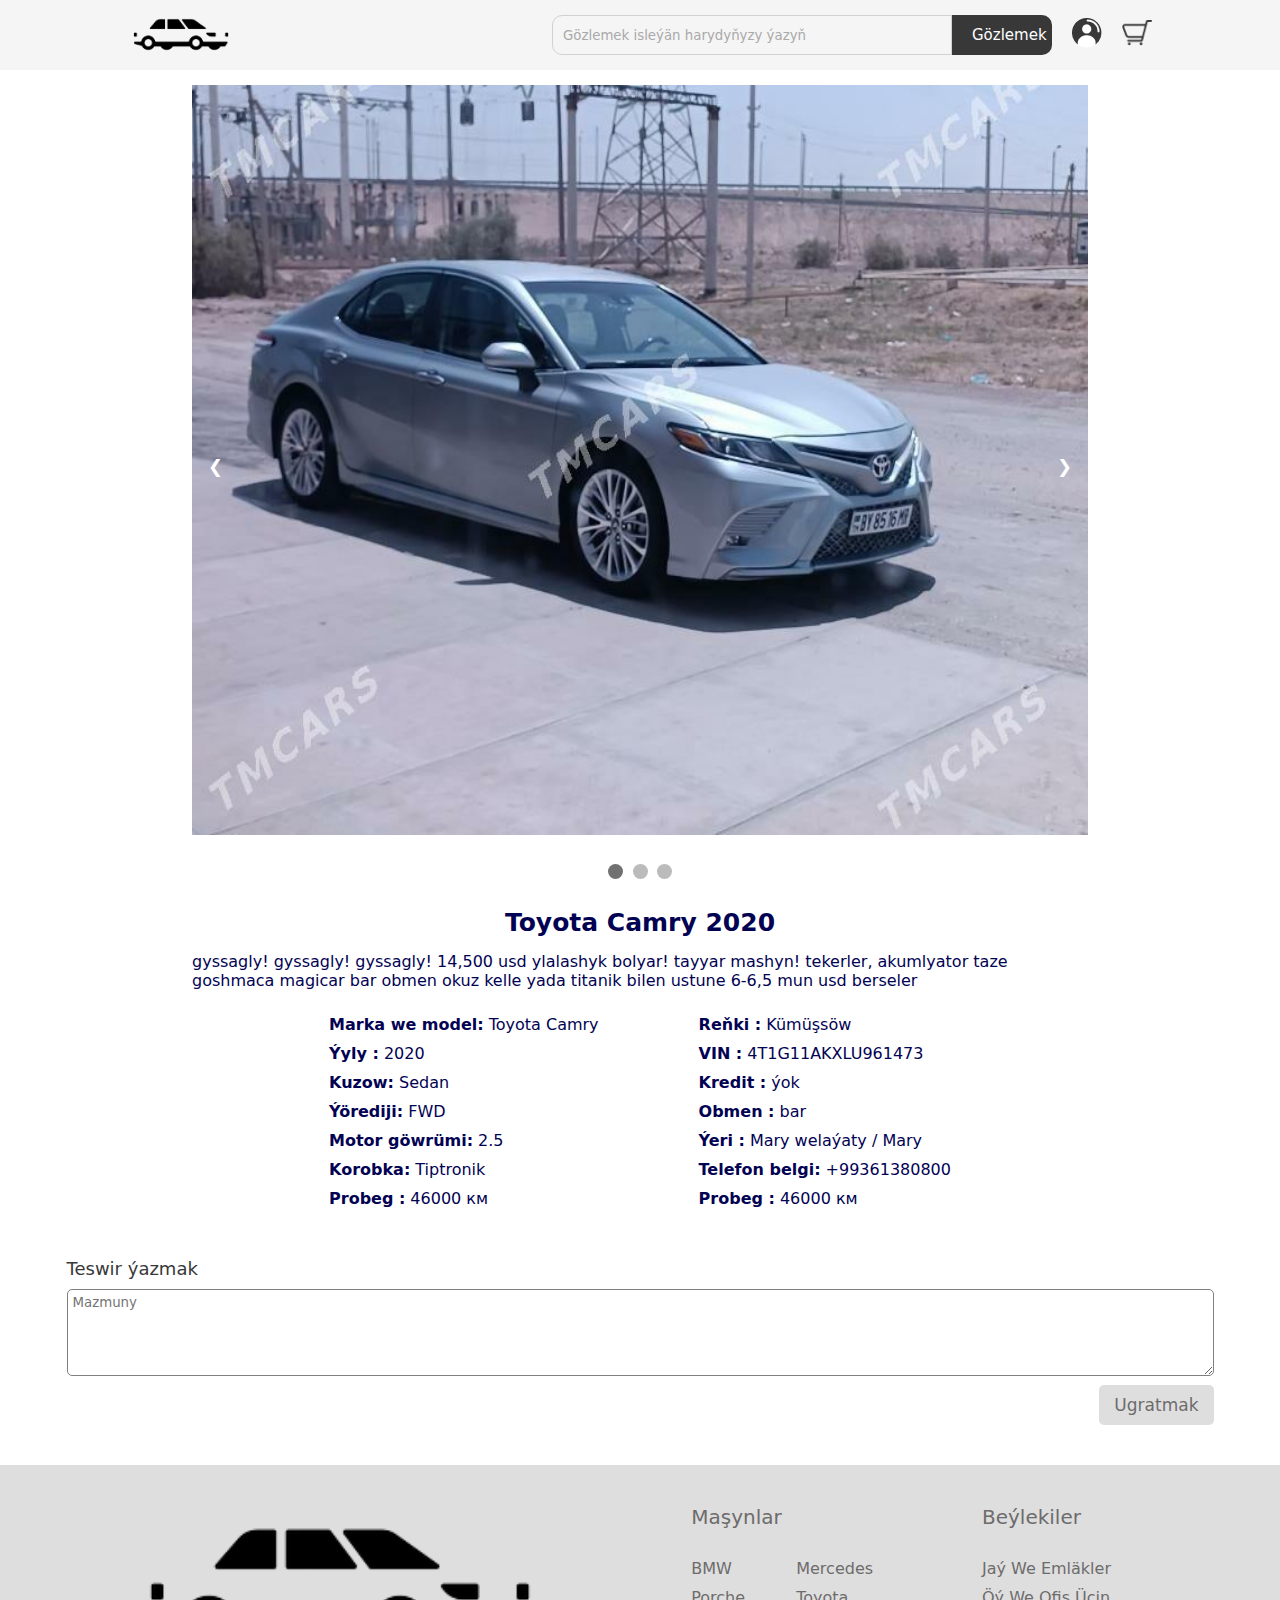
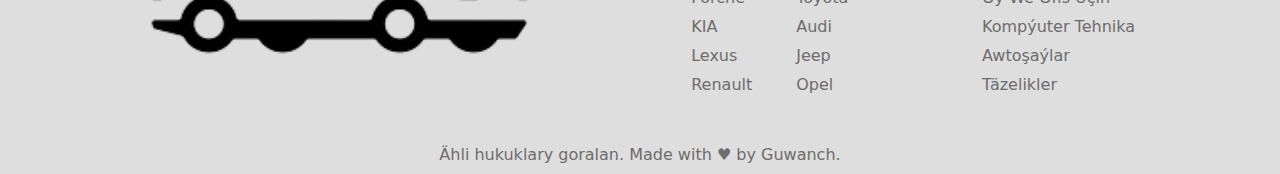
==== products/product1.html @ 46a743f5 "simple e-commerce" ====
<!DOCTYPE html>
<html lang="en">

<head>
    <meta charset="UTF-8">
    <meta name="viewport" content="width=device-width, initial-scale=1.0">
    <title>Document</title>
    <link rel="stylesheet" href="products.css">
</head>

<body>
    <nav class="navbar">
        <div class="nav">
            <a href="../index.html"><img src="../img/dark-logo.png" class="brand-logo" alt=""></a>
            <div class="nav-items">
                <div class="search">
                    <input type="text" class="search-box" placeholder="Gözlemek isleýän harydyňyzy ýazyň">
                    <button class="search-btn">Gözlemek</button>
                </div>
                <a href="#"><img src="../img/user.png" alt=""></a>
                <a href="#"><img src="../img/cart.png" alt=""></a>
            </div>
        </div>
    </nav>

    <div class="slideshow-container">

        <div class="mySlides fade">
            <img src="../img/p11.jpg" style="width:100%">
        </div>

        <div class="mySlides fade">
            <img src="../img/p12.jpg" style="width:100%">
        </div>

        <div class="mySlides fade">
            <img src="../img/p13.jpg" style="width:100%">
        </div>

        <a class="prev" onclick="plusSlides(-1)">❮</a>
        <a class="next" onclick="plusSlides(1)">❯</a>

    </div>

    <div style="text-align:center">
        <span class="dot" onclick="currentSlide(1)"></span>
        <span class="dot" onclick="currentSlide(2)"></span>
        <span class="dot" onclick="currentSlide(3)"></span>
    </div>

    <h2 class="product-name">Toyota Camry 2020</h2>

    <p class="long-description">gyssagly! gyssagly! gyssagly! 14,500 usd ylalashyk bolyar! tayyar mashyn! tekerler,
        akumlyator taze goshmaca magicar bar obmen okuz kelle yada titanik bilen ustune 6-6,5 mun usd berseler</p>

    <div class="charachters">
        <div class="left-col">
            <div class="column">
                <b>Marka we model:</b>
                <p>Toyota Camry</p>
            </div>
            <div class="column">
                <b>Ýyly :</b>
                <p>2020</p>
            </div>
            <div class="column">
                <b>Kuzow:</b>
                <p>Sedan</p>
            </div>
            <div class="column">
                <b>Ýörediji:</b>
                <p>FWD</p>
            </div>
            <div class="column">
                <b>Motor göwrümi:</b>
                <p>2.5</p>
            </div>
            <div class="column">
                <b>Korobka:</b>
                <p>Tiptronik</p>
            </div>
            <div class="column">
                <b>Probeg :</b>
                <p>46000 км</p>
            </div>
        </div>
        <div class="right-col">
            <div class="column">
                <b>Reňki :</b>
                <p>Kümüşsöw</p>
            </div>
            <div class="column">
                <b>VIN :</b>
                <p>4T1G11AKXLU961473</p>
            </div>
            <div class="column">
                <b>Kredit :</b>
                <p>ýok</p>
            </div>
            <div class="column">
                <b>Obmen :</b>
                <p>bar</p>
            </div>
            <div class="column">
                <b>Ýeri :</b>
                <p>Mary welaýaty / Mary</p>
            </div>
            <div class="column">
                <b>Telefon belgi:</b>
                <p>+99361380800</p>
            </div>
            <div class="column">
                <b>Probeg :</b>
                <p>46000 км</p>
            </div>
        </div>
    </div>

    <div class="teswir">
        <p>Teswir ýazmak</p>
        <textarea name="teswir" id="1" cols="160" rows="5" placeholder="Mazmuny"
            style="border: 1px gray solid; padding: 5px; outline: none; border-radius: 5px;"></textarea>
        <button class="send-btn">Ugratmak</button>
    </div>

    <footer>
        <div class="footer-content">
            <img src="../img/dark-logo.png" class="logo" alt="">
            <div class="footer-ul-container">
                <ul class="category">
                    <li class="category-title">Maşynlar</li>
                    <li><a href="#" class="footer-link">BMW</a></li>
                    <li><a href="#" class="footer-link">Mercedes</a></li>
                    <li><a href="#" class="footer-link">Porche</a></li>
                    <li><a href="#" class="footer-link">Toyota</a></li>
                    <li><a href="#" class="footer-link">KIA</a></li>
                    <li><a href="#" class="footer-link">Audi</a></li>
                    <li><a href="#" class="footer-link">Lexus</a></li>
                    <li><a href="#" class="footer-link">Jeep</a></li>
                    <li><a href="#" class="footer-link">Renault</a></li>
                    <li><a href="#" class="footer-link">Opel</a></li>
                </ul>
                <ul class="second-category">
                    <li class="category-title">Beýlekiler</li>
                    <li><a href="#" class="footer-link">Jaý we emläkler</a></li>
                    <li><a href="#" class="footer-link">Öý we ofis üçin</a></li>
                    <li><a href="#" class="footer-link">Kompýuter tehnika</a></li>
                    <li><a href="#" class="footer-link">Awtoşaýlar</a></li>
                    <li><a href="#" class="footer-link">Täzelikler</a></li>
                </ul>
            </div>
        </div>
        <p class="footer-credit">Ähli hukuklary goralan. Made with ♥ by Guwanch.</p>
    </footer>

    <script>
        let slideIndex = 1;
        showSlides(slideIndex);

        function plusSlides(n) {
            showSlides(slideIndex += n);
        }

        function currentSlide(n) {
            showSlides(slideIndex = n);
        }

        function showSlides(n) {
            let i;
            let slides = document.getElementsByClassName("mySlides");
            let dots = document.getElementsByClassName("dot");
            if (n > slides.length) {
                slideIndex = 1
            }
            if (n < 1) {
                slideIndex = slides.length
            }
            for (i = 0; i < slides.length; i++) {
                slides[i].style.display = "none";
            }
            for (i = 0; i < dots.length; i++) {
                dots[i].className = dots[i].className.replace(" active", "");
            }
            slides[slideIndex - 1].style.display = "block";
            dots[slideIndex - 1].className += " active";
        }
    </script>
</body>

</html>
---- products/products.css ----
* {
    margin: 0;
    padding: 0;
    box-sizing: border-box;
    font-family: 'system-ui', sans-serif;
}

.navbar {
    position: sticky;
    top: 0;
    left: 0;
    width: 100%;
    background: #f5f5f5;
    z-index: 9;
}

.nav {
    padding: 10px 10vw;
    display: flex;
    justify-content: space-between;
    align-items: center;
    height: 70px;
}

.brand-logo {
    height: 40px;
}

.nav-items {
    display: flex;
    align-items: center;
}

.search {
    width: 500px;
    display: flex;
}

.search-box {
    width: 80%;
    height: 40px;
    padding: 10px;
    border-top-left-radius: 10px;
    border-bottom-left-radius: 10px;
    border: 1px solid #d1d1d1;
    background: none;
    color: #4e4e4e;
    outline: none;
}

.search-btn {
    width: 20%;
    height: 40px;
    padding: 10px 20px;
    border: none;
    outline: none;
    cursor: pointer;
    background: #383838;
    color: #fff;
    text-transform: capitalize;
    font-size: 15px;
    border-top-right-radius: 10px;
    border-bottom-right-radius: 10px;
}

.search-box::placeholder {
    color: #a9a9a9;
}

.nav-items a {
    margin-left: 20px;
}

.nav-items a img {
    width: 30px;
}

.product-name {
    text-align: center;
    margin: 15px 0;
    font-size: 25px;
}

* {
    box-sizing: border-box
}

.mySlides {
    display: none;
}

.mySlides>img {
    max-width: 100%;
    height: calc(100vh - 150px);
}

.slideshow-container {
    max-width: 70vw;
    position: relative;
    margin: 15px auto;
}

.prev,
.next {
    cursor: pointer;
    position: absolute;
    top: 50%;
    width: auto;
    padding: 16px;
    margin-top: -22px;
    color: white;
    font-weight: bold;
    font-size: 18px;
    transition: 0.6s ease;
    border-radius: 0 3px 3px 0;
    user-select: none;
}

.next {
    right: 0;
    border-radius: 3px 0 0 3px;
}

.prev:hover,
.next:hover {
    background-color: rgba(0, 0, 0, 0.8);
}

.dot {
    cursor: pointer;
    height: 15px;
    width: 15px;
    margin: 10px 2px;
    background-color: #bbb;
    border-radius: 50%;
    display: inline-block;
    transition: background-color 0.6s ease;
}

.active,
.dot:hover {
    background-color: #717171;
}

.fade {
    animation-name: fade;
    animation-duration: 1.5s;
}

@keyframes fade {
    from {
        opacity: .4
    }

    to {
        opacity: 1
    }
}

footer {
    position: relative;
    width: 100%;
    padding: 40px 10vw;
    padding-bottom: 80px;
    background: #dfdede;
}

.footer-content {
    display: flex;
    width: 100%;
    justify-content: space-between;
}

.footer-content .logo {
    height: 160px;
}

.footer-ul-container {
    width: 45%;
    display: flex;
    justify-content: space-between;
}

.category {
    width: 200px;
    display: grid;
    grid-template-columns: repeat(2, 1fr);
    grid-gap: 10px;
    list-style: none;
}

.second-category {
    display: flex;
    flex-direction: column;
    gap: 10px;
    width: 170px;
    list-style: none;
}

.category-title {
    grid-column: span 2;
    text-transform: capitalize;
    color: rgb(109, 108, 108);
    font-size: 20px;
    margin-bottom: 20px;
}

.category .footer-link {
    text-decoration: none;
    text-transform: capitalize;
    color: rgb(109, 108, 108);
}

.second-category .footer-link {
    text-decoration: none;
    text-transform: capitalize;
    color: rgb(109, 108, 108);
}

.footer-link:hover {
    color: rgb(0, 0, 0);
}

.footer-credit {
    width: 100%;
    padding: 10px;
    position: absolute;
    left: 0;
    bottom: 0;
    text-align: center;
    color: rgb(109, 108, 108);
}

li {
    width: max-content
}

.column {
    display: flex;
    flex-direction: row;
    gap: 5px;
}

.column>b,
h2,
p {
    color: rgb(2, 2, 83);
}


.charachters {
    display: flex;
    flex-direction: row;
    gap: 100px;
    width: fit-content;
    margin: 0 auto;
    margin-bottom: 50px;
}

.left-col,
.right-col {
    display: flex;
    flex-direction: column;
    gap: 10px;
}

.long-description {
    width: 70%;
    margin: 0 auto;
    margin-bottom: 25px;
}

.teswir {
    width: fit-content;
    margin: 0 auto;
    margin-bottom: 40px;
}

.teswir>p {
    font-weight: 400;
    font-size: 18px;
    color: #383838;
    margin-bottom: 10px;
}

.send-btn {
    display: block;
    background-color: #dfdede;
    margin-left: auto;
    outline: none;
    border: none;
    padding: 10px 15px;
    border-radius: 5px;
    margin-top: 5px;
    color: rgb(109, 108, 108);
    font-size: 17px;
    cursor: pointer;
}

.send-btn:hover {
    background-color: #ebebeb;
}
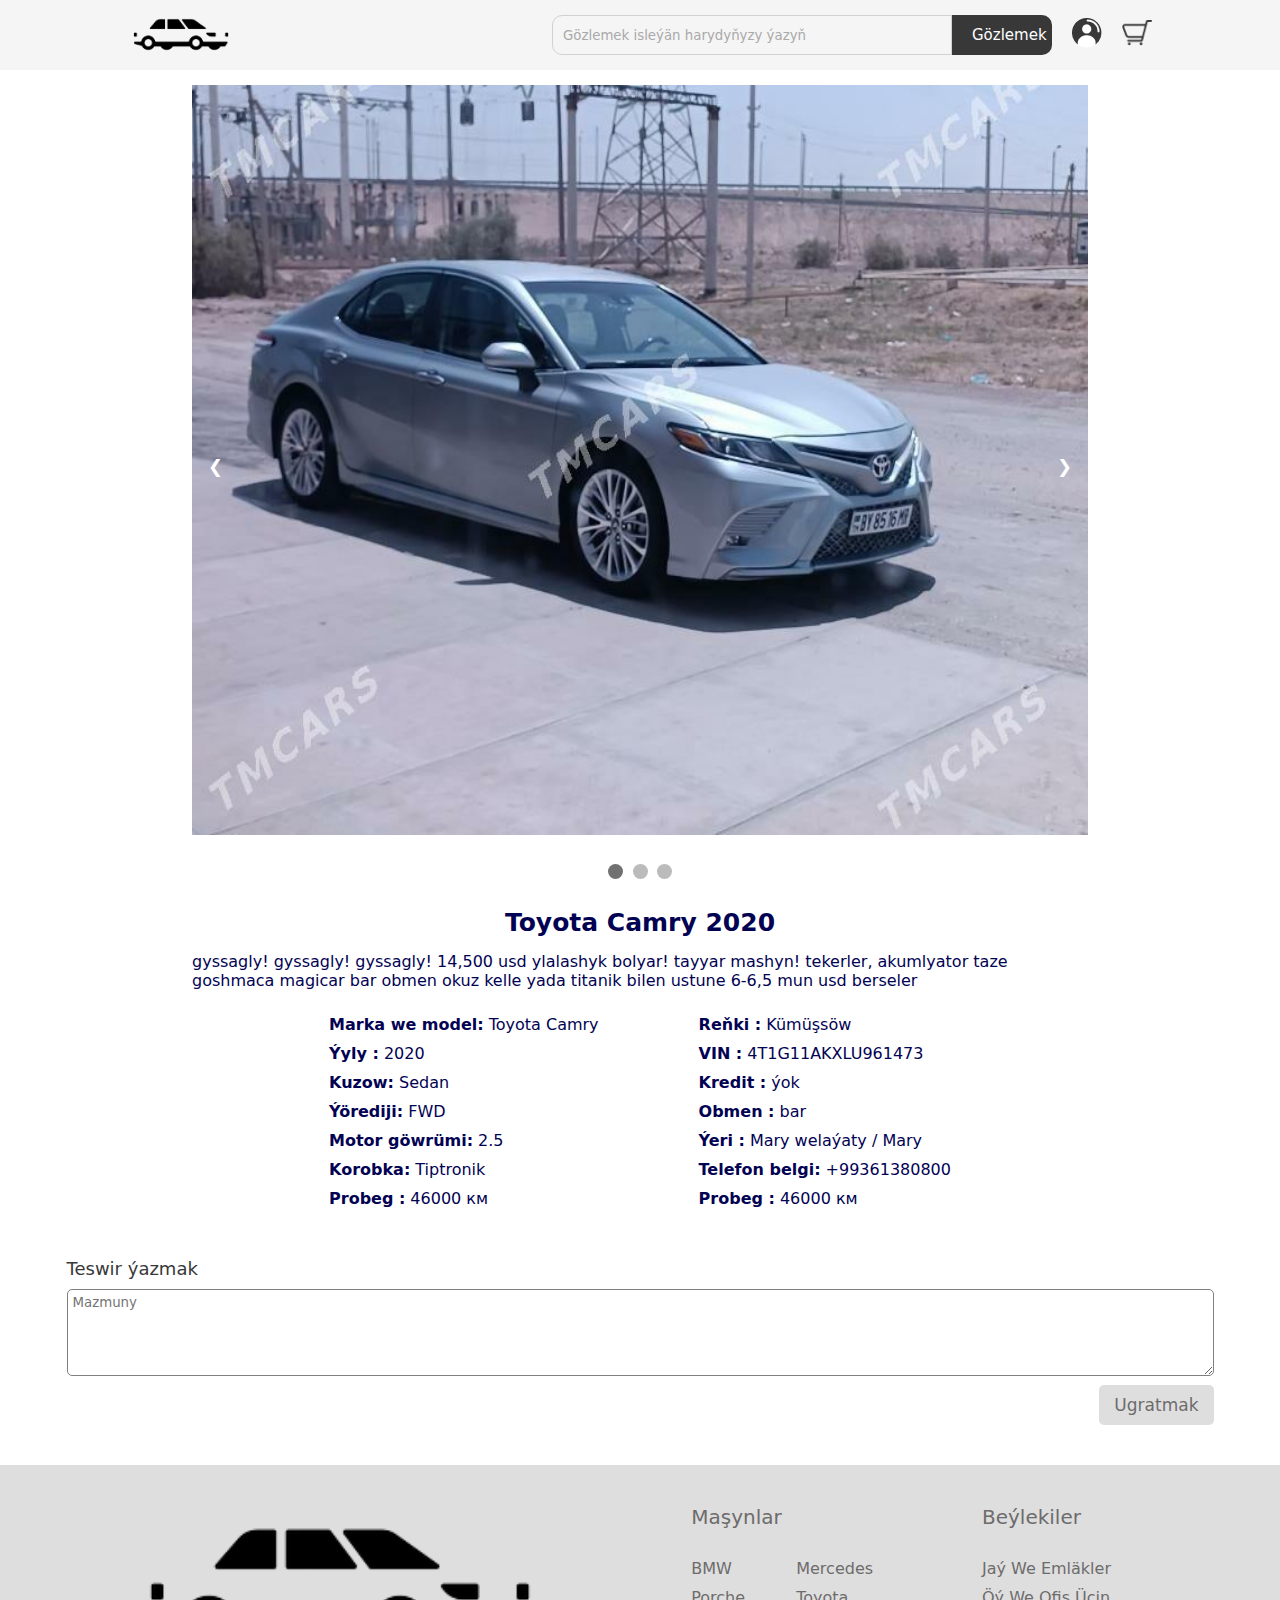
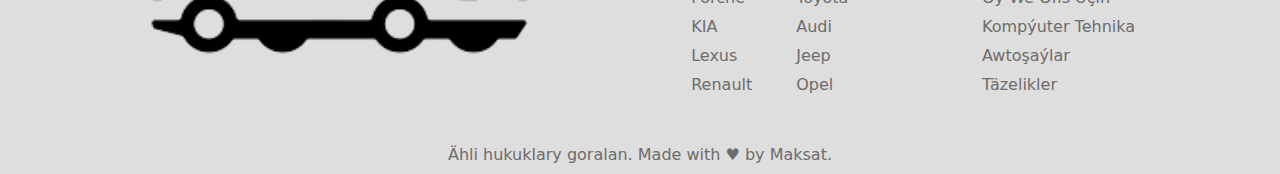
==== commit c842052b: "some changes on footer" ====
--- a/products/product1.html
+++ b/products/product1.html
@@ -150,7 +150,7 @@
                 </ul>
             </div>
         </div>
-        <p class="footer-credit">Ähli hukuklary goralan. Made with ♥ by Guwanch.</p>
+        <p class="footer-credit">Ähli hukuklary goralan. Made with ♥ by Maksat.</p>
     </footer>
 
     <script>
